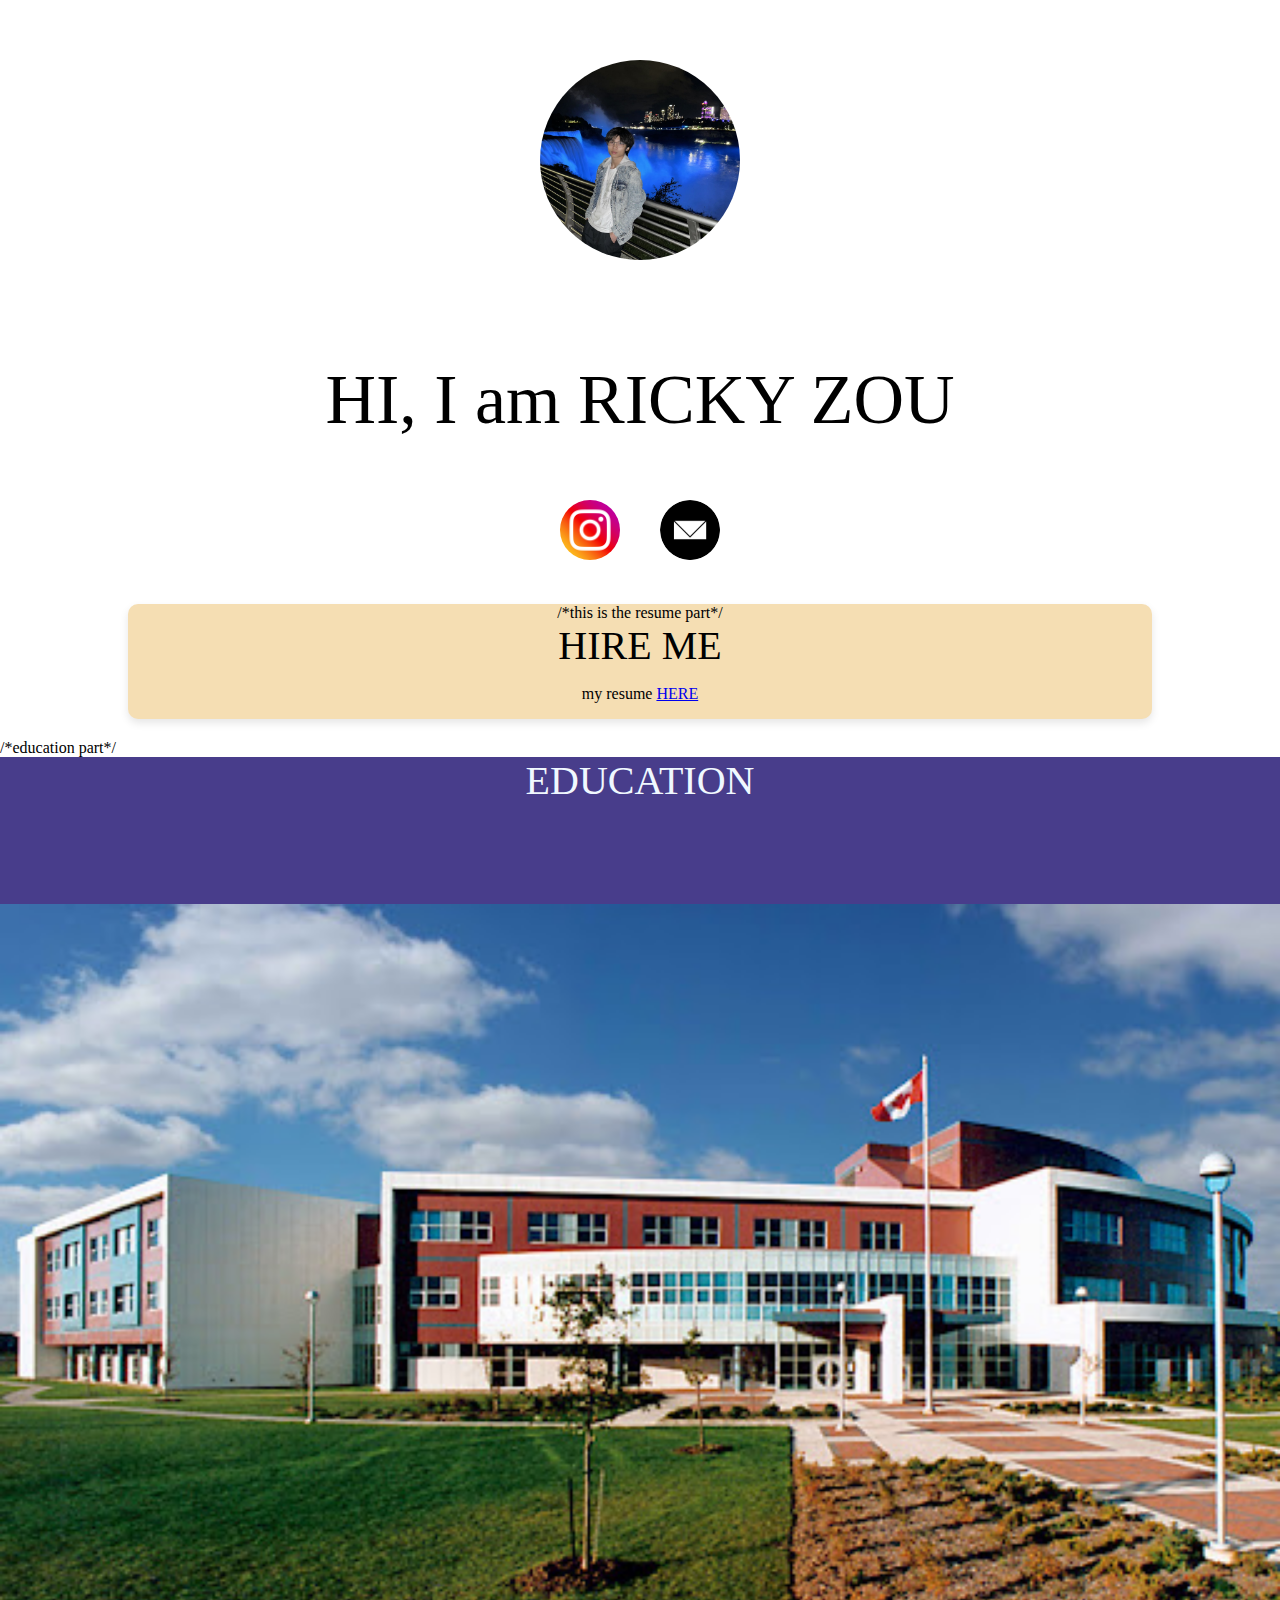
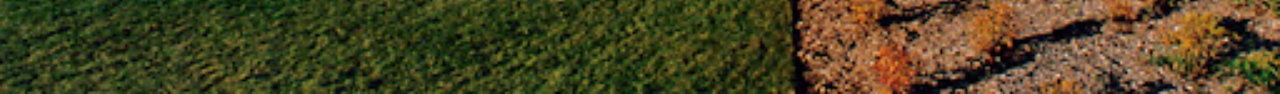
==== index.html @ 87a6fb07 "Rename portfolio.html to index.html" ====
<!DOCTYPE html>
<html>
    <head>
        <meta charset="UTF-8">
        <meta name="viewport" , content="width=device-width, initial-scale=1.0">
        <title>Ricky's Profolio</title>
        <link rel="stylesheet" href="portfolio.css">
        <script src="portfolio.js"></script>

    </head>

    <body>

        <div id="top" >
            <img src="profile.JPG" alt="PROFILE" class="circularIMG" id="profilepic">


        </div>

        <div id="sec2">
            HI, I am RICKY ZOU
        </div>
        <div id="icon">
            <a href="https://www.instagram.com/prob_at_piano/" target="_blank">
                <img src="insta.png" alt="instagram" class="icons">
            </a>
            <a href="mailto:RickyZou7002@outlook.com" target="_blank">
                <img src="mail.jpeg" alt="mail" class="icons">
            </a>
            

        </div>

        <div id= "resume">/*this is the resume part*/
            <header>
                HIRE ME
            </header>
            <p>
             my resume
             <a href="RickyZouResume.pdf" target="_blank">
                HERE
            </a>
            </p>
      

        </div>
        /*education part*/
        <div id = "education">
            <header>
                EDUCATION

            </header>

            <img src="MCI.jpeg" alt="MCI">
            
        </div>



    </body>
</html>
---- portfolio.css ----
html, body {
    margin: 0;
    padding: 0;
}
* {
    box-sizing: border-box;
}
#top {
    /*id*/
    background-color: white;
    display: flex;
    justify-content: center;
    /* center horizonatly*/
    align-items: center;
    /*center vertivally*/
    height: 25vw;

}

#sec2 {
    background-color: white;
    display: block;
    /* Block is fine here */
    text-align: center;
    margin: 20px auto;
    /* Top and bottom margins of 20px, auto left/right */
    padding: 20px;
    /* Inner padding for content */
    margin-bottom: 20px;
    /* Additional bottom margin */
    font-size: 70px;
}

#icon {
    text-align: center;
    display: flex;
    justify-content: center;
    text-align: center;
    gap: 0px;





}

#resume {
    display: flex;
    /* Flexbox for alignment */
    flex-direction: column;
    text-align: center;
    /* Center text */
    justify-content: center;
    /* Center contents within the flex container */
    max-width: 80%;
    /* Set max-width for responsiveness */
    margin: 20px auto;
    /* Center the container and provide vertical spacing */
    background-color: wheat;
    border-radius: 10px;
    box-shadow: 0 4px 8px rgba(0, 0, 0, 0.1);
}

#resume header {
    font-size: 40px;

}


#education {
    padding: 0px;
    margin: 0px;
    width: 100%;
    background-color: darkslateblue;
    display: flex;
    flex-direction: column;


}

#education header {
    font-size: 40px;
    text-align: center;
    color: aliceblue;
    margin-bottom: 100px;

}

.icons {
    /*class*/
    border-radius: 50%;
    object-fit: cover;
    width: 100px;
    height: 100px;


    /* Reduced margin to bring icons closer */

    padding: 0;
    /* Remove padding if not needed */
    border: 20px solid transparent;
}

.circularIMG {

    width: 200px;
    height: 200px;
    border-radius: 50%;
    object-fit: cover;



}
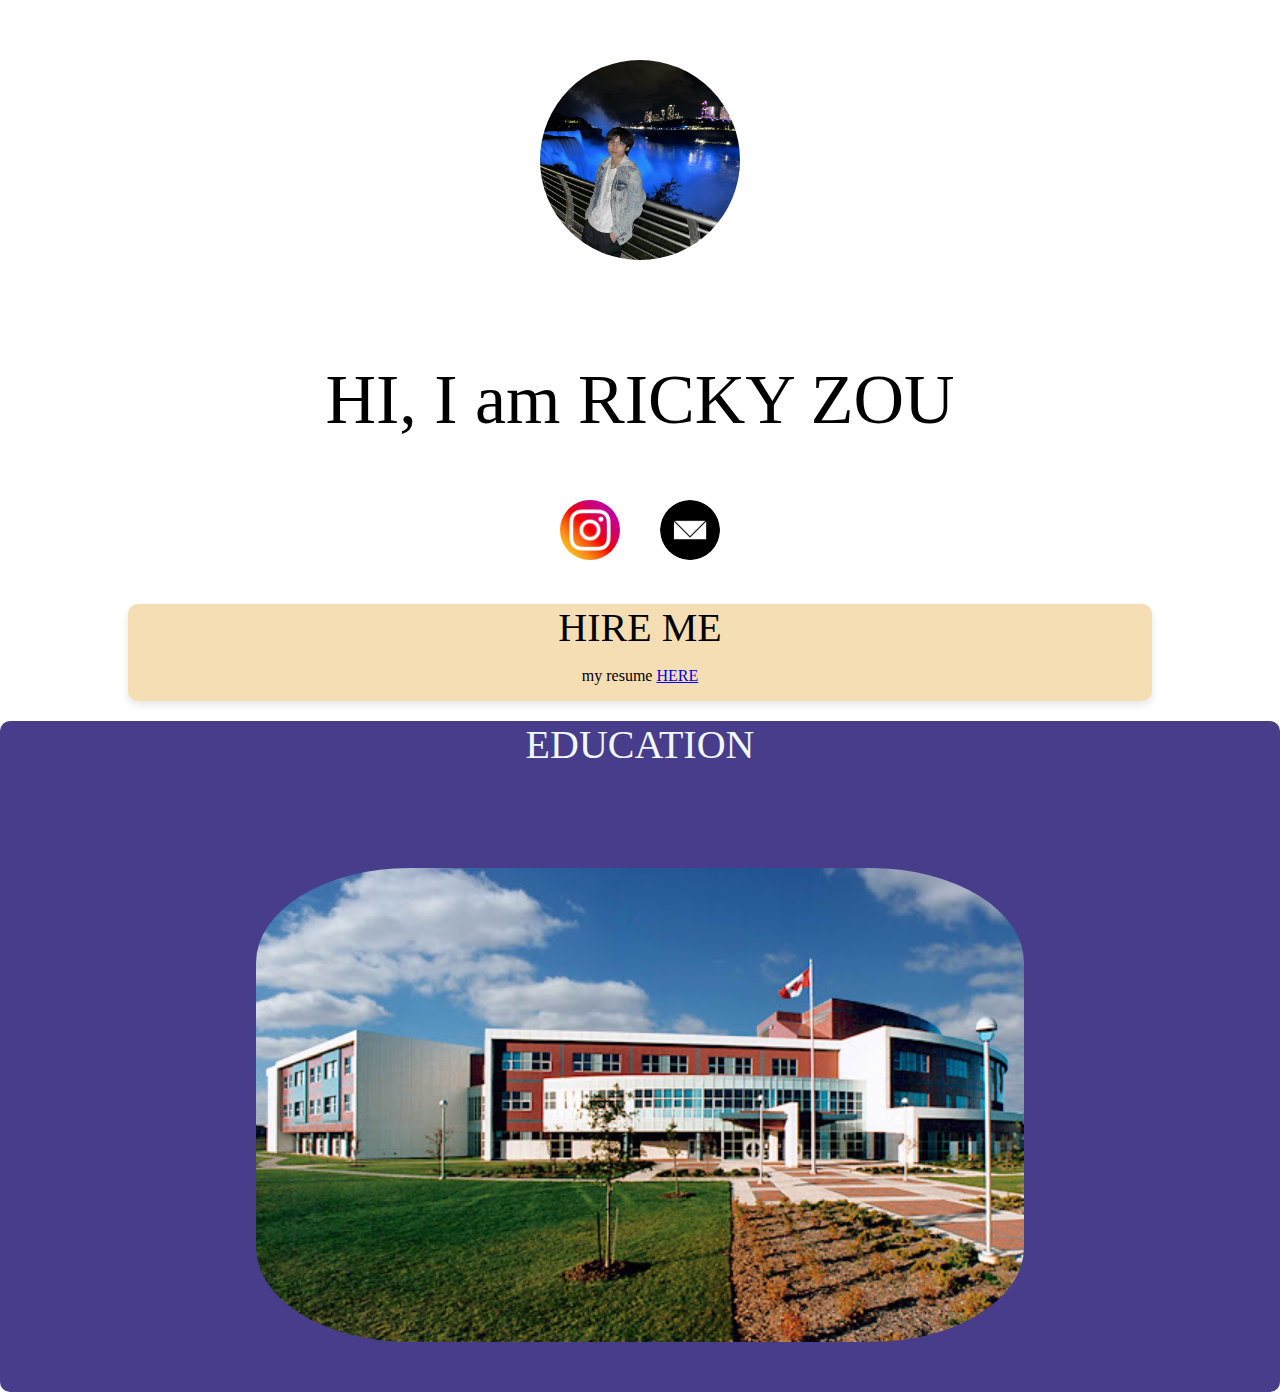
==== commit 23414dab: "Rename portfolio.html to index.html" ====
--- a/index.html
+++ b/index.html
@@ -31,7 +31,7 @@
 
         </div>
 
-        <div id= "resume">/*this is the resume part*/
+        <div id= "resume"><!-- this is the resume part-->
             <header>
                 HIRE ME
             </header>
@@ -44,14 +44,14 @@
       
 
         </div>
-        /*education part*/
+        <!-- education part -->
         <div id = "education">
             <header>
                 EDUCATION
 
             </header>
 
-            <img src="MCI.jpeg" alt="MCI">
+            <img src="MCI.jpeg" alt="MCI" >
             
         </div>
 
--- a/portfolio.css
+++ b/portfolio.css
@@ -71,10 +71,15 @@
 #education {
     padding: 0px;
     margin: 0px;
+    border-radius: 10px;
+
     width: 100%;
     background-color: darkslateblue;
     display: flex;
     flex-direction: column;
+    justify-content: center;
+    align-items: center;
+    object-fit: cover;
 
 
 }
@@ -85,6 +90,15 @@
     color: aliceblue;
     margin-bottom: 100px;
 
+}
+#education img{
+    display: flex;
+    height: 70%;
+    width: 60%;
+    border-radius: 20%;
+    margin-bottom: 50px;
+
+    
 }
 
 .icons {
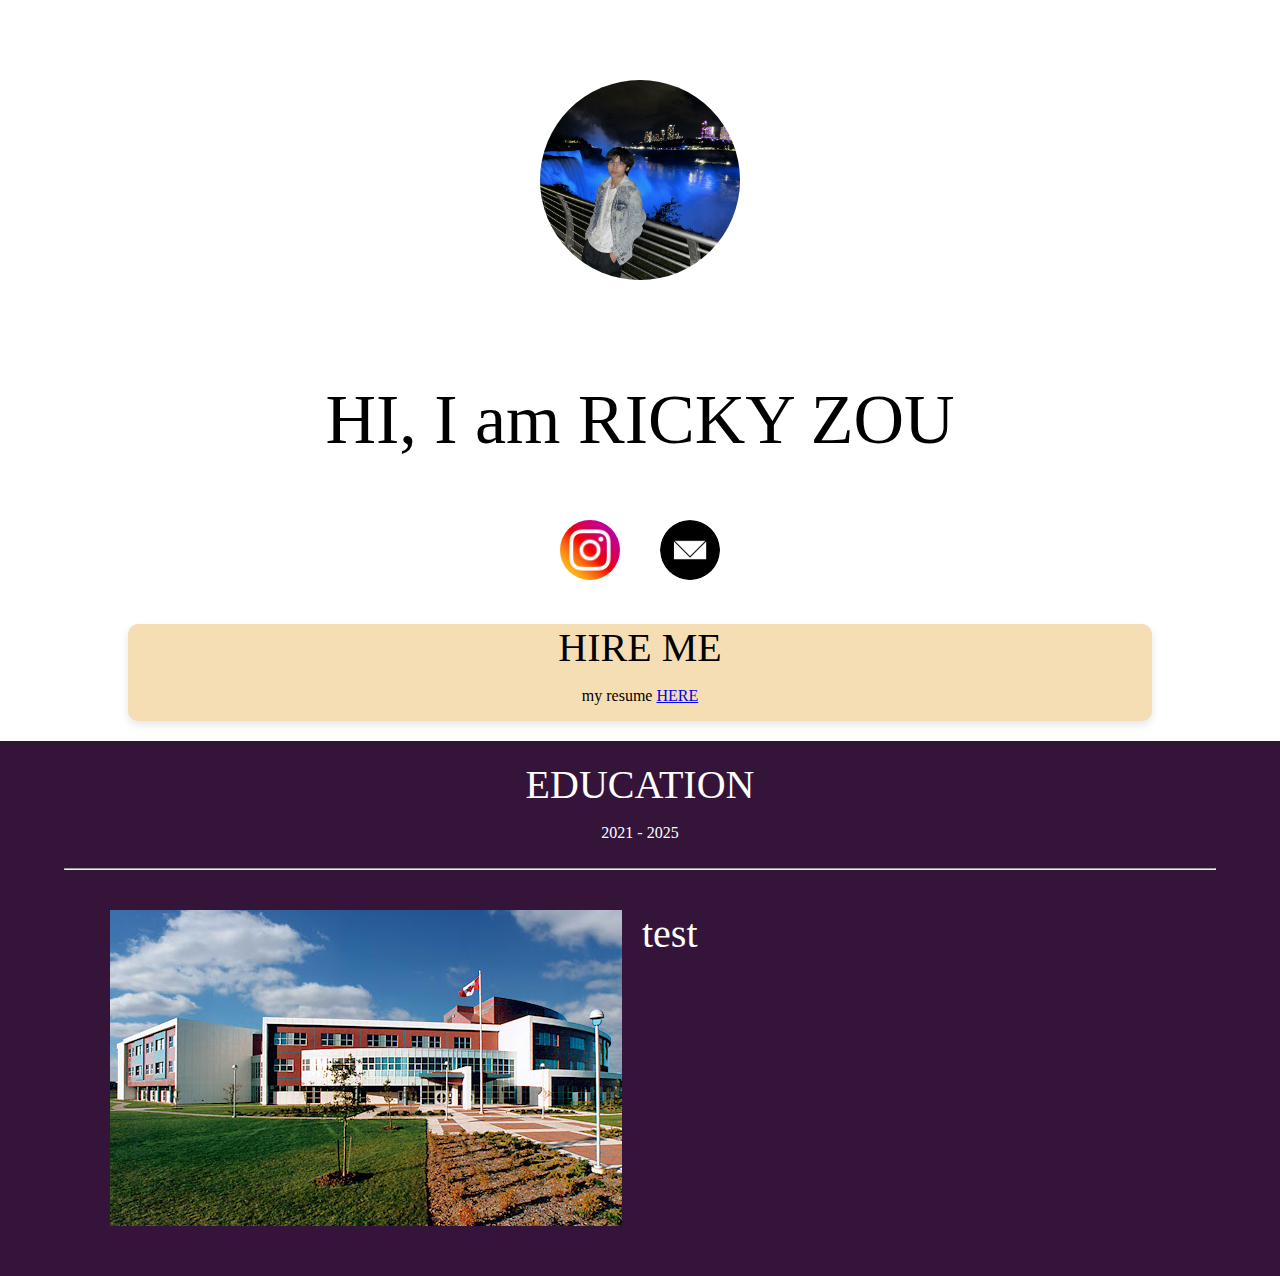
==== commit 453d330f: "Add files via upload" ====
--- a/index.html
+++ b/index.html
@@ -1,61 +1,75 @@
 <!DOCTYPE html>
 <html>
-    <head>
-        <meta charset="UTF-8">
-        <meta name="viewport" , content="width=device-width, initial-scale=1.0">
-        <title>Ricky's Profolio</title>
-        <link rel="stylesheet" href="portfolio.css">
-        <script src="portfolio.js"></script>
 
-    </head>
+<head>
+    <meta charset="UTF-8">
+    <meta name="viewport" , content="width=device-width, initial-scale=1.0">
+    <title>Ricky's Profolio</title>
+    <link rel="stylesheet" href="portfolio.css">
+    <script src="portfolio.js"></script>
 
-    <body>
+</head>
 
-        <div id="top" >
-            <img src="profile.JPG" alt="PROFILE" class="circularIMG" id="profilepic">
+<body>
+
+    <div id="top">
+        <img src="profile.JPG" alt="PROFILE" class="circularIMG" id="profilepic">
+
+
+    </div>
+
+    <div id="sec2">
+        HI, I am RICKY ZOU
+    </div>
+    <div id="icon">
+        <a href="https://www.instagram.com/prob_at_piano/" target="_blank">
+            <img src="insta.png" alt="instagram" class="icons">
+        </a>
+        <a href="mailto:RickyZou7002@outlook.com" target="_blank">
+            <img src="mail.jpeg" alt="mail" class="icons">
+        </a>
+
+
+    </div>
+
+    <div id="resume"><!-- this is the resume part-->
+        <header>
+            HIRE ME
+        </header>
+        <p>
+            my resume
+            <a href="RickyZouResume.pdf" target="_blank">
+                HERE
+            </a>
+        </p>
+
+
+    </div>
+    <!-- education part -->
+    <div id = "education">
+        <div id="educationp1">
+            <header>
+                EDUCATION
+            </header>
+            <p>
+                2021 - 2025
+            </p>
+            <hr style="height: 1px; background-color: white; width: 90%;margin: 10px;"><!-- line-->
+            
 
 
         </div>
-
-        <div id="sec2">
-            HI, I am RICKY ZOU
-        </div>
-        <div id="icon">
-            <a href="https://www.instagram.com/prob_at_piano/" target="_blank">
-                <img src="insta.png" alt="instagram" class="icons">
-            </a>
-            <a href="mailto:RickyZou7002@outlook.com" target="_blank">
-                <img src="mail.jpeg" alt="mail" class="icons">
-            </a>
-            
+        <div id="educationp2" class="horizontal">
+            <img src="MCI.jpeg" alt="MCI" id="MCI">
+            <header style="font-size: 40px;text-align: left;">
+                test
+            </header>
 
         </div>
-
-        <div id= "resume"><!-- this is the resume part-->
-            <header>
-                HIRE ME
-            </header>
-            <p>
-             my resume
-             <a href="RickyZouResume.pdf" target="_blank">
-                HERE
-            </a>
-            </p>
-      
-
-        </div>
-        <!-- education part -->
-        <div id = "education">
-            <header>
-                EDUCATION
-
-            </header>
-
-            <img src="MCI.jpeg" alt="MCI" >
-            
-        </div>
+    </div>
 
 
 
-    </body>
-</html>
+</body>
+
+</html>--- a/portfolio.css
+++ b/portfolio.css
@@ -15,6 +15,7 @@
     align-items: center;
     /*center vertivally*/
     height: 25vw;
+    margin-top: 20px;
 
 }
 
@@ -67,46 +68,54 @@
 
 }
 
+#education{
+    background-color:rgb(52,21,57);
+    width: 100%;
+    padding-bottom: 20px;
+   
 
-#education {
+}
+#educationp1 p{
+    color: white;
+}
+#educationp1 {
     padding: 0px;
-    margin: 0px;
-    border-radius: 10px;
 
-    width: 100%;
-    background-color: darkslateblue;
+   
     display: flex;
-    flex-direction: column;
+    text-align: center;
     justify-content: center;
     align-items: center;
-    object-fit: cover;
+    flex-direction: column;
+    
 
 
 }
 
-#education header {
+#education header{
     font-size: 40px;
-    text-align: center;
-    color: aliceblue;
-    margin-bottom: 100px;
-
+    margin-top: 20px;
+    color: white;
 }
-#education img{
+#MCI{
+    size: 80%;
+    margin: 20px;
+}
+.horizontal{
+    margin: 10px;
     display: flex;
-    height: 70%;
-    width: 60%;
-    border-radius: 20%;
-    margin-bottom: 50px;
-
-    
+    flex-direction: row;
+    justify-content: flex-start;
+    padding-left: 40px;
+    margin-left: 50px;
 }
-
 .icons {
     /*class*/
     border-radius: 50%;
     object-fit: cover;
     width: 100px;
     height: 100px;
+ 
 
 
     /* Reduced margin to bring icons closer */
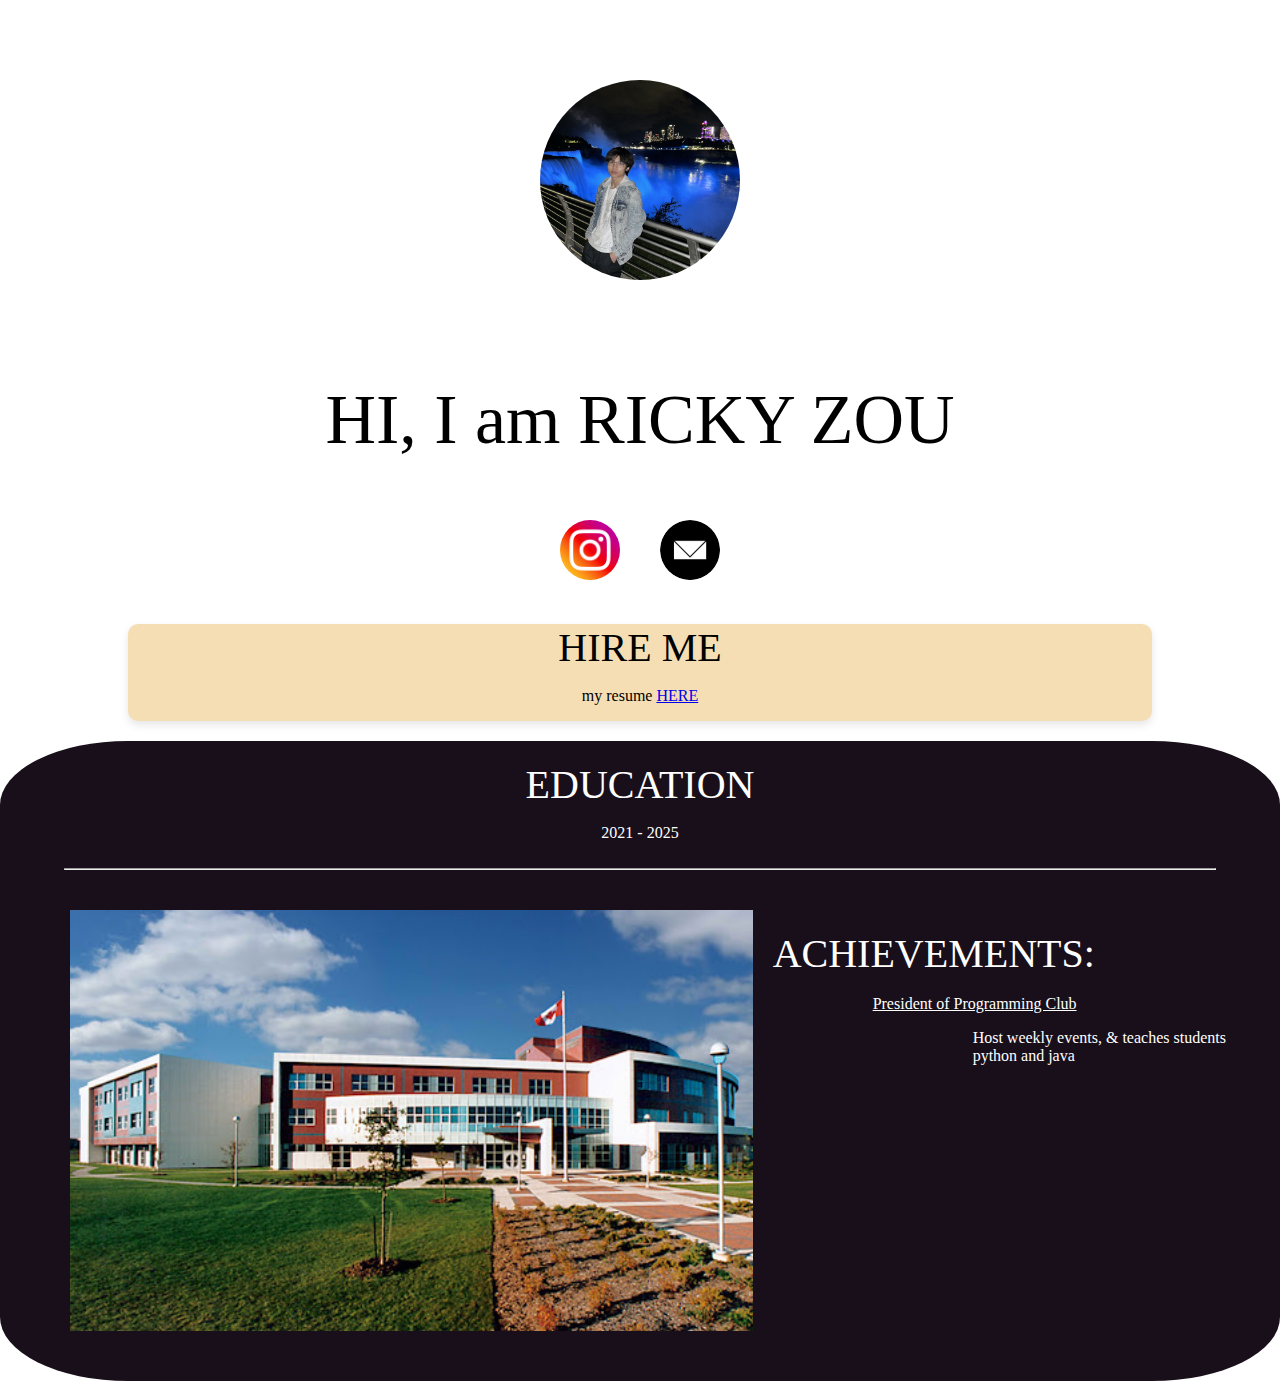
==== commit 6ec16d6c: "Add files via upload" ====
--- a/index.html
+++ b/index.html
@@ -46,7 +46,7 @@
 
     </div>
     <!-- education part -->
-    <div id = "education">
+    <div id="education">
         <div id="educationp1">
             <header>
                 EDUCATION
@@ -55,20 +55,31 @@
                 2021 - 2025
             </p>
             <hr style="height: 1px; background-color: white; width: 90%;margin: 10px;"><!-- line-->
-            
+
 
 
         </div>
         <div id="educationp2" class="horizontal">
             <img src="MCI.jpeg" alt="MCI" id="MCI">
-            <header style="font-size: 40px;text-align: left;">
-                test
-            </header>
+            <div id="achievements-content">
+                <header style="font-size: 40px; text-align: left; color: white;">
+                    ACHIEVEMENTS:
+                </header>
+                <p class="achievement-item">
+                     <p class="title">
+                         President of Programming Club
+                     </p>
+                     <p class="description">
+                        Host weekly events, & teaches students python and java
+                     </p>
+                </p>
 
+            </div>
         </div>
-    </div>
 
 
+
+    </div>
 
 </body>
 
--- a/portfolio.css
+++ b/portfolio.css
@@ -69,9 +69,11 @@
 }
 
 #education{
-    background-color:rgb(52,21,57);
+    background-color:rgb(25, 15, 26);
     width: 100%;
     padding-bottom: 20px;
+    border-radius: 10%;
+
    
 
 }
@@ -89,7 +91,15 @@
     flex-direction: column;
     
 
+    
 
+}
+#educationp2 {
+    color: white;
+    display: flex; /* Align items side-by-side */
+    align-items: flex-start; /* Top align items */
+    gap: 20px; /* Add spacing between the image and text */
+    padding: 20px;
 }
 
 #education header{
@@ -97,9 +107,18 @@
     margin-top: 20px;
     color: white;
 }
-#MCI{
-    size: 80%;
-    margin: 20px;
+
+.achievement-item {
+    color: white; /* Match theme color */
+    font-size: 18px;
+    margin-left: 100px;
+    margin-top: 10px; /* Add space under "ACHIEVEMENTS:" */
+}
+
+
+#MCI {
+    width: 800px; /* Set image size */
+    height: auto;
 }
 .horizontal{
     margin: 10px;
@@ -124,7 +143,13 @@
     /* Remove padding if not needed */
     border: 20px solid transparent;
 }
-
+.title{
+    margin-left: 100px;
+    text-decoration: underline;
+}
+.description{
+    margin-left: 200px;
+}
 .circularIMG {
 
     width: 200px;
